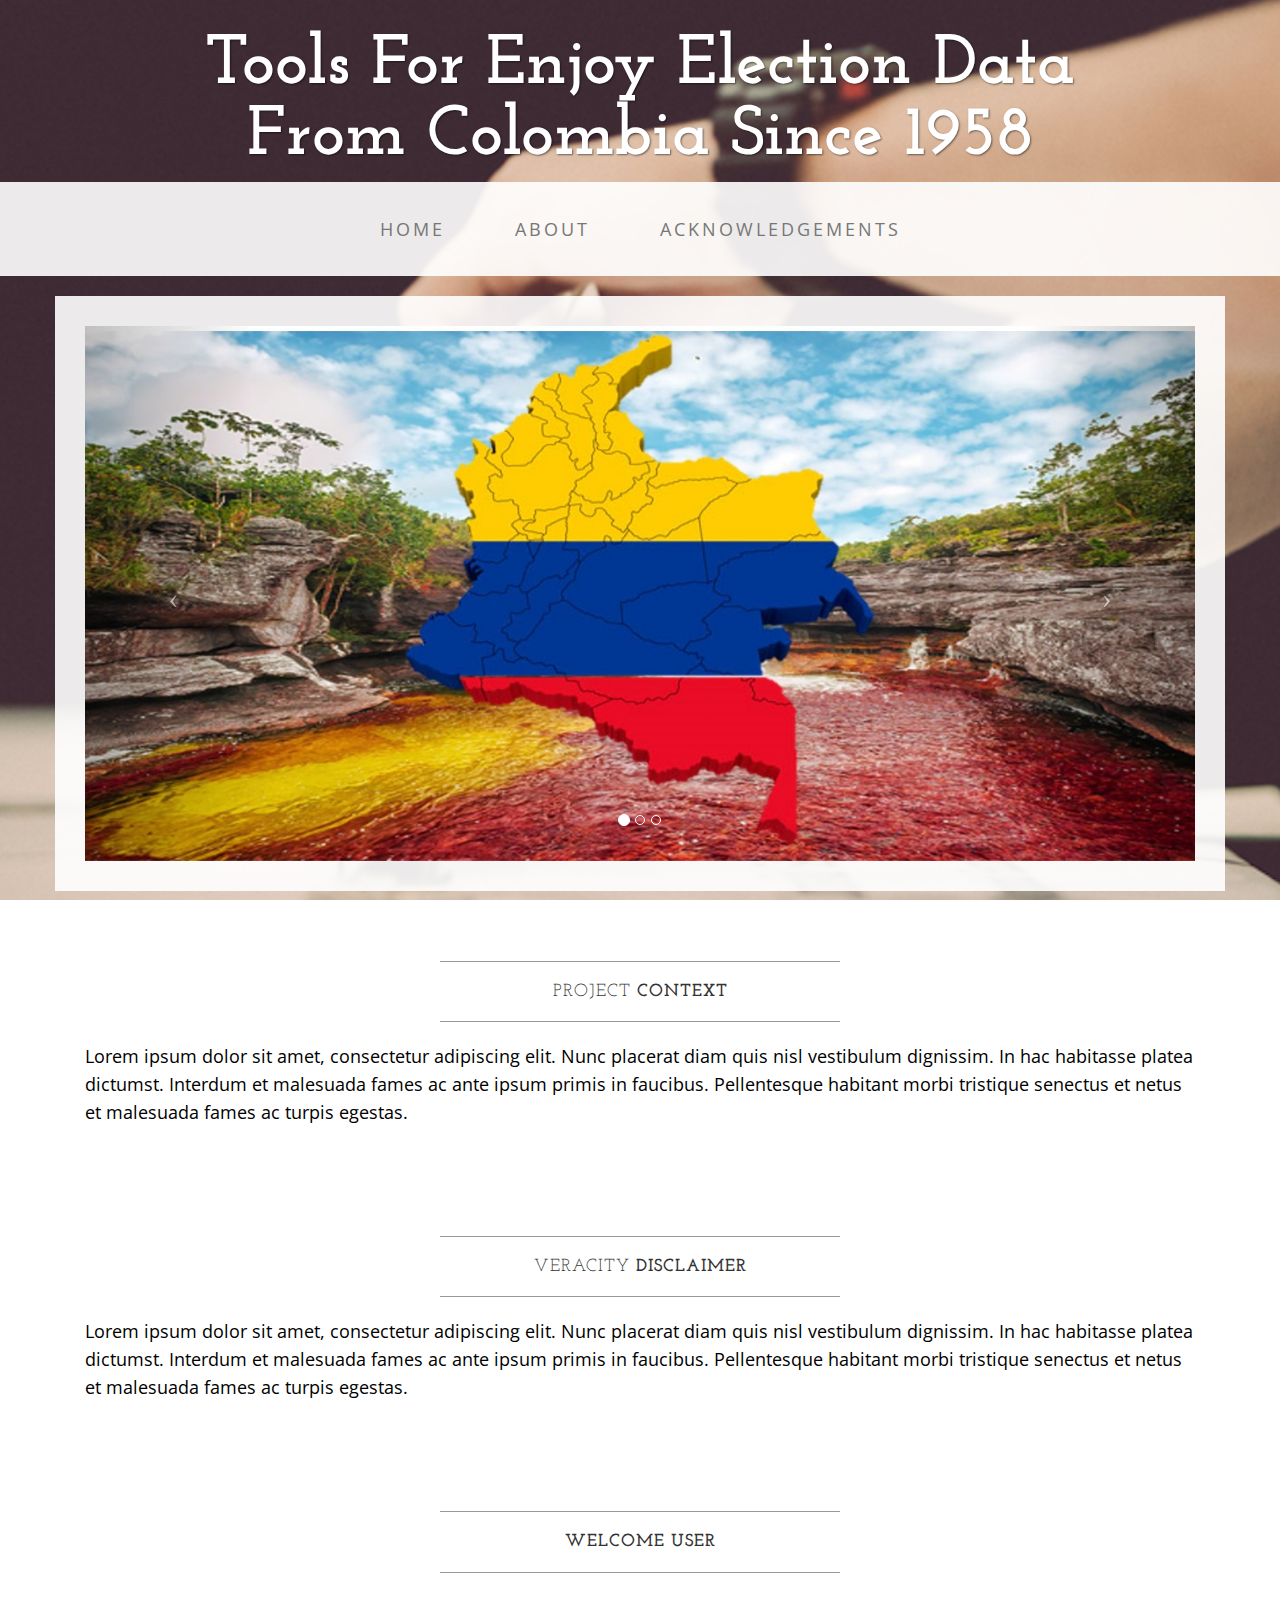
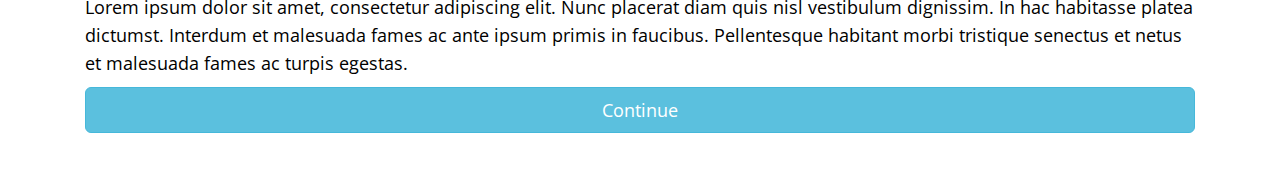
==== index.html @ b5062526 "First Commit for web page" ====
<!DOCTYPE html>
<html lang="en">

<head>

    <meta charset="utf-8">
    <meta http-equiv="X-UA-Compatible" content="IE=edge">
    <meta name="viewport" content="width=device-width, initial-scale=1">
    <meta name="description" content="">
    <meta name="author" content="">

    <title>Visual Analitycs</title>

    <!-- Bootstrap Core CSS -->
    <link href="./WebPage/css/bootstrap.min.css" rel="stylesheet">

    <!-- Custom CSS -->
    <link href="./WebPage/css/business-casual.css" rel="stylesheet">

    <!-- Fonts -->
    <link href="https://fonts.googleapis.com/css?family=Open+Sans:300italic,400italic,600italic,700italic,800italic,400,300,600,700,800"
          rel="stylesheet" type="text/css">
    <link href="https://fonts.googleapis.com/css?family=Josefin+Slab:100,300,400,600,700,100italic,300italic,400italic,600italic,700italic"
          rel="stylesheet" type="text/css">

    <!-- HTML5 Shim and Respond.js IE8 support of HTML5 elements and media queries -->
    <!-- WARNING: Respond.js doesn't work if you view the page via file:// -->
    <!--[if lt IE 9]>
    <script src="https://oss.maxcdn.com/libs/html5shiv/3.7.0/html5shiv.js"></script>
    <script src="https://oss.maxcdn.com/libs/respond.js/1.4.2/respond.min.js"></script>
    <![endif]-->

</head>

<body>

<div class="brand">Tools For Enjoy Election Data<br>From Colombia Since 1958</div>
<!--<div class="address-bar">3481 Melrose Place | Beverly Hills, CA 90210 | 123.456.7890</div>-->

<!-- Navigation -->
<nav class="navbar navbar-default" role="navigation">
    <div class="container">
        <!-- Brand and toggle get grouped for better mobile display -->
        <div class="navbar-header">
            <button type="button" class="navbar-toggle" data-toggle="collapse"
                    data-target="#bs-example-navbar-collapse-1">
                <span class="sr-only">Toggle navigation</span>
                <span class="icon-bar"></span>
                <span class="icon-bar"></span>
                <span class="icon-bar"></span>
            </button>
            <!-- navbar-brand is hidden on larger screens, but visible when the menu is collapsed -->
            <a class="navbar-brand" href="index.html">Visual Analitycs</a>
        </div>
        <!-- Collect the nav links, forms, and other content for toggling -->
        <div class="collapse navbar-collapse" id="bs-example-navbar-collapse-1">
            <ul class="nav navbar-nav">
                <li>
                    <a href="index.html">Home</a>
                </li>
                <li>
                    <a href="./WebPage/about.html">About</a>
                </li>
                <li>
                    <a href="./WebPage/contact.html">Acknowledgements</a>
                </li>
            </ul>
        </div>
        <!-- /.navbar-collapse -->
    </div>
    <!-- /.container -->
</nav>

<div class="container">
    <div class="row">
        <div class="box">
            <div class="col-lg-12 text-center">
                <div id="carousel-example-generic" class="carousel slide">
                    <!-- Indicators -->
                    <ol class="carousel-indicators hidden-xs">
                        <li data-target="#carousel-example-generic" data-slide-to="0" class="active"></li>
                        <li data-target="#carousel-example-generic" data-slide-to="1"></li>
                        <li data-target="#carousel-example-generic" data-slide-to="2"></li>
                    </ol>

                    <!-- Wrapper for slides -->
                    <div class="carousel-inner">
                        <div class="item active">
                            <img class="img-responsive img-full" src="./WebPage/img/diap3.jpg" alt="">
                        </div>
                        <div class="item">
                            <img class="img-responsive img-full" src="./WebPage/img/diap1.jpg" alt="">
                        </div>
                        <div class="item">
                            <img class="img-responsive img-full" src="./WebPage/img/diap2.jpg" alt="">
                        </div>
                    </div>

                    <!-- Controls -->
                    <a class="left carousel-control" href="#carousel-example-generic" data-slide="prev">
                        <span class="icon-prev"></span>
                    </a>
                    <a class="right carousel-control" href="#carousel-example-generic" data-slide="next">
                        <span class="icon-next"></span>
                    </a>
                </div>
                <!--<h2 class="brand-before">-->
                    <!--<small></small>-->
                <!--</h2>-->
                <!--<h1 class="brand-name">Welcome</h1>-->
                <!--<hr class="tagline-divider">-->
                <!--<h2>-->
                    <!--<small>By-->
                        <!--<strong>Start Bootstrap</strong>-->
                    <!--</small>-->
                <!--</h2>-->
            </div>
        </div>
    </div>

    <div class="row">
        <div class="box">
            <div class="col-lg-12">
                <hr>
                <h2 class="intro-text text-center">Project
                    <strong>Context</strong>
                </h2>
                <hr>
                <p>Lorem ipsum dolor sit amet, consectetur adipiscing elit. Nunc placerat diam quis nisl vestibulum
                    dignissim. In hac habitasse platea dictumst. Interdum et malesuada fames ac ante ipsum primis in
                    faucibus. Pellentesque habitant morbi tristique senectus et netus et malesuada fames ac turpis
                    egestas.</p>
            </div>
        </div>
    </div>

    <div class="row">
        <div class="box">
            <div class="col-lg-12">
                <hr>
                <h2 class="intro-text text-center">Veracity
                    <strong>Disclaimer</strong>
                </h2>
                <hr>
                <p>Lorem ipsum dolor sit amet, consectetur adipiscing elit. Nunc placerat diam quis nisl vestibulum
                    dignissim. In hac habitasse platea dictumst. Interdum et malesuada fames ac ante ipsum primis in
                    faucibus. Pellentesque habitant morbi tristique senectus et netus et malesuada fames ac turpis
                    egestas.</p>
            </div>
        </div>
    </div>

    <div class="row">
        <div class="box">
            <div class="col-lg-12">
                <hr>
                <h2 class="intro-text text-center">
                    <strong>Welcome User</strong>
                </h2>
                <hr>
                <p>Lorem ipsum dolor sit amet, consectetur adipiscing elit. Nunc placerat diam quis nisl vestibulum
                    dignissim. In hac habitasse platea dictumst. Interdum et malesuada fames ac ante ipsum primis in
                    faucibus. Pellentesque habitant morbi tristique senectus et netus et malesuada fames ac turpis
                    egestas.</p>
                <a class ="btn btn-info btn-lg btn-block" href="./WebPage/MapVisualization.html">Continue</a>
            </div>
        </div>
    </div>

</div>
<!-- /.container -->

<!-- jQuery -->
<script src="./WebPage/js/jquery.js"></script>

<!-- Bootstrap Core JavaScript -->
<script src="./WebPage/js/bootstrap.min.js"></script>

<!-- Script to Activate the Carousel -->
<script>
    $('.carousel').carousel({
        interval: 5000 //changes the speed
    })
</script>

</body>

</html>
---- WebPage/css/business-casual.css ----
/*!
 * Start Bootstrap - Business Casual (http://startbootstrap.com/)
 * Copyright 2013-2016 Start Bootstrap
 * Licensed under MIT (https://github.com/BlackrockDigital/startbootstrap/blob/gh-pages/LICENSE)
 */

body {
    font-family: "Open Sans","Helvetica Neue",Helvetica,Arial,sans-serif;
    background: url('../img/bg1.jpg') no-repeat center center fixed;
    -webkit-background-size: cover;
    -moz-background-size: cover;
    background-size: cover;
    -o-background-size: cover;
}

h1,
h2,
h3,
h4,
h5,
h6 {
    text-transform: uppercase;
    font-family: "Josefin Slab","Helvetica Neue",Helvetica,Arial,sans-serif;
    font-weight: 700;
    letter-spacing: 1px;
}

p {
    font-size: 1.25em;
    line-height: 1.6;
    color: #000;
}

hr {
    max-width: 400px;
    border-color: #999999;
}

.brand,
.address-bar {
    display: none;
}

.navbar-brand {
    text-transform: uppercase;
    font-weight: 900;
    letter-spacing: 2px;
}

.navbar-nav {
    text-transform: uppercase;
    font-weight: 400;
    letter-spacing: 3px;
}

.img-full {
    min-width: 100%;
}

.brand-before,
.brand-name {
    text-transform: capitalize;
}

.brand-before {
    margin: 15px 0;
}

.brand-name {
    margin: 0;
    font-size: 4em;
}

.tagline-divider {
    margin: 15px auto 3px;
    max-width: 250px;
    border-color: #999999;
}

.box {
    margin-bottom: 20px;
    padding: 30px 15px;
    background: #fff;
    background: rgba(255,255,255,0.9);
}

.intro-text {
    text-transform: uppercase;
    font-size: 1.25em;
    font-weight: 400;
    letter-spacing: 1px;
}

.img-border {
    float: none;
    margin: 0 auto 0;
    border: #999999 solid 1px;
}

.img-left {
    float: none;
    margin: 0 auto 0;
}

footer {
    background: #fff;
    background: rgba(255,255,255,0.5);
    position:fixed;
    bottom:0;
    width: 100%;
    height: 50px;
}

footer p {
    margin: 0;
    padding: 10px 0;
}
.partnerImage{
    border-radius: 50%;
    width: 50%;
    margin-left: 30%;
    max-width: 400px;
}

@media screen and (min-width:768px) {
    .brand {
        display: inherit;
        margin: 0;
        padding: 30px 0 10px;
        text-align: center;
        text-shadow: 1px 1px 2px rgba(0,0,0,0.5);
        font-family: "Josefin Slab","Helvetica Neue",Helvetica,Arial,sans-serif;
        font-size: 5em;
        font-weight: 700;
        line-height: normal;
        color: #fff;
    }

    .top-divider {
        margin-top: 0;
    }

    .img-left {
        float: left;
        margin-right: 25px;
    }

    .address-bar {
        display: inherit;
        margin: 0;
        padding: 0 0 40px;
        text-align: center;
        text-shadow: 1px 1px 2px rgba(0,0,0,0.5);
        text-transform: uppercase;
        font-size: 1.25em;
        font-weight: 400;
        letter-spacing: 3px;
        color: #fff;
    }

    .navbar {
        border-radius: 0;
    }

    .navbar-header {
        display: none;
    }

    .navbar {
        min-height: 0;
    }

    .navbar-default {
        border: none;
        background: #fff;
        background: rgba(255,255,255,0.9);
    }

    .nav>li>a {
        padding: 35px;
    }

    .navbar-nav>li>a {
        line-height: normal;
    }

    .navbar-nav {
        display: table;
        float: none;
        margin: 0 auto;
        table-layout: fixed;
        font-size: 1.25em;
    }
}

@media screen and (min-width:1200px) {
    .box:after {
        content: '';
        display: table;
        clear: both;
    }
}
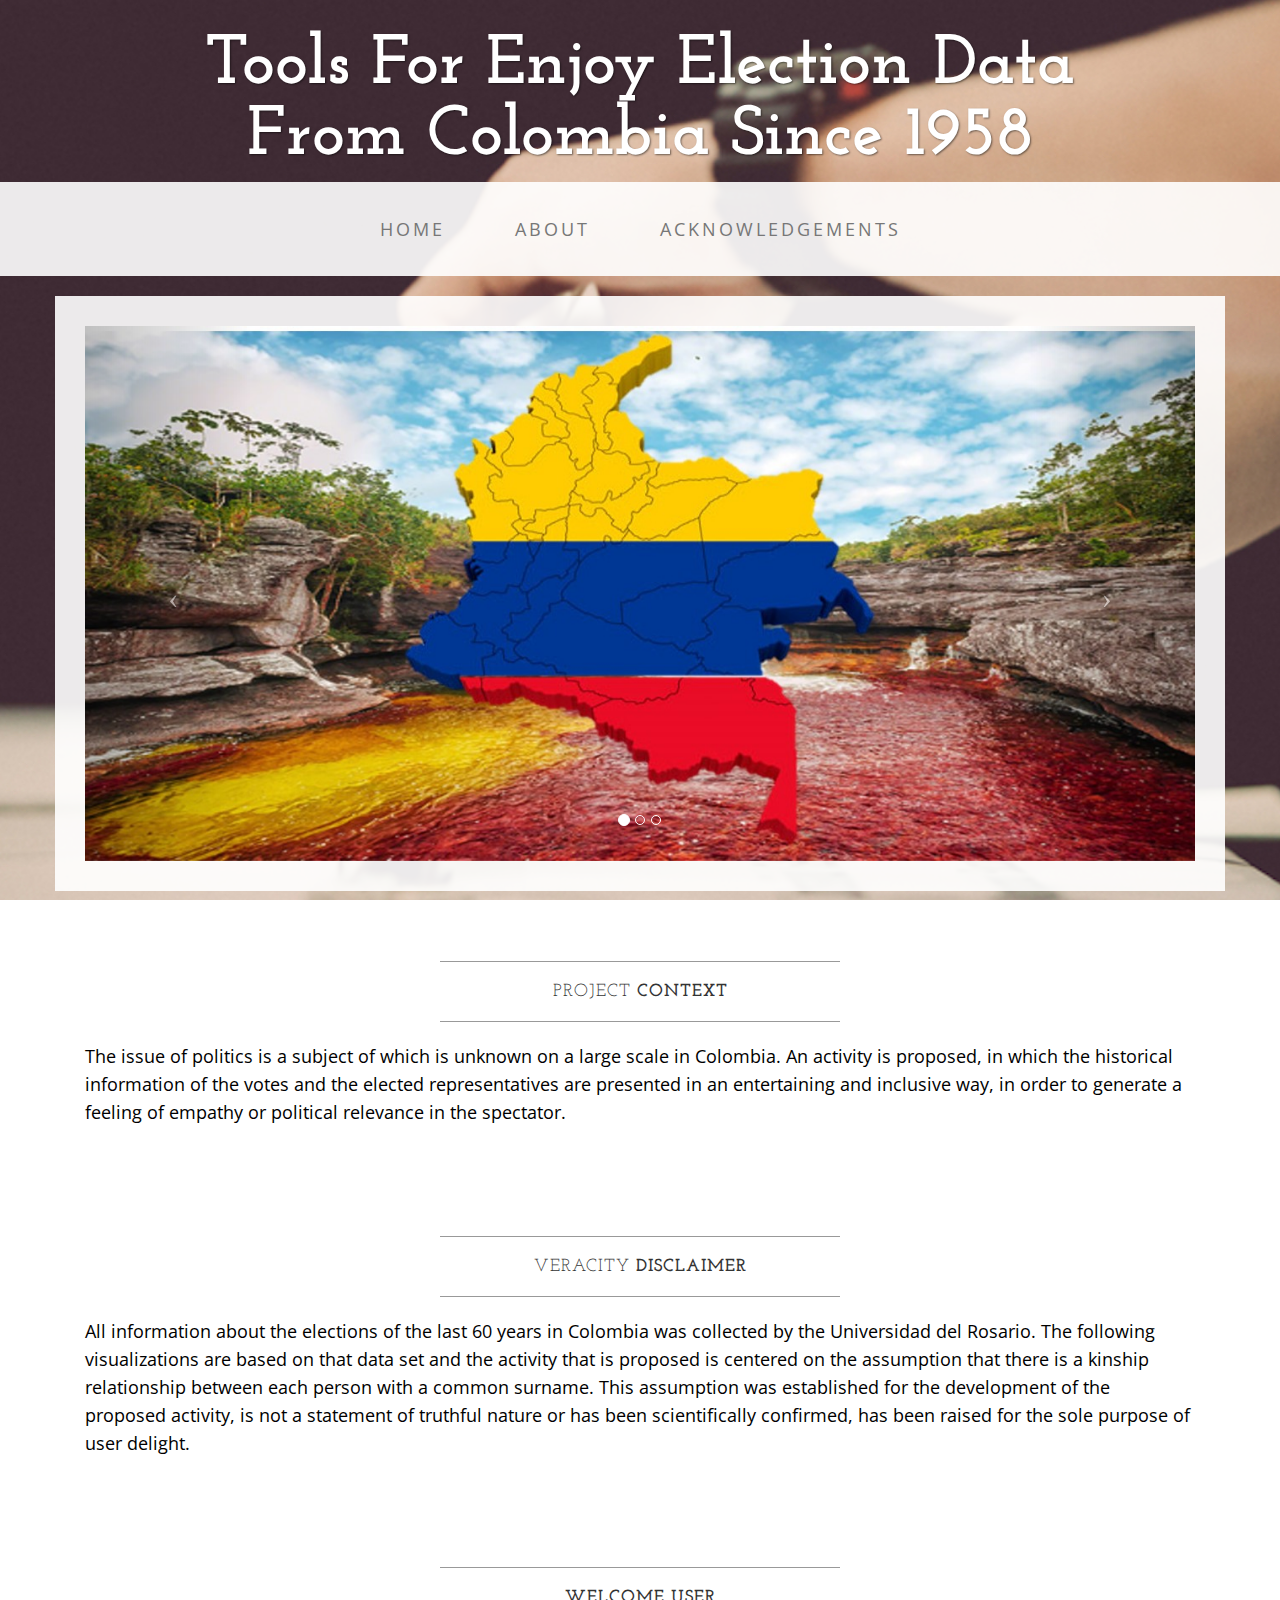
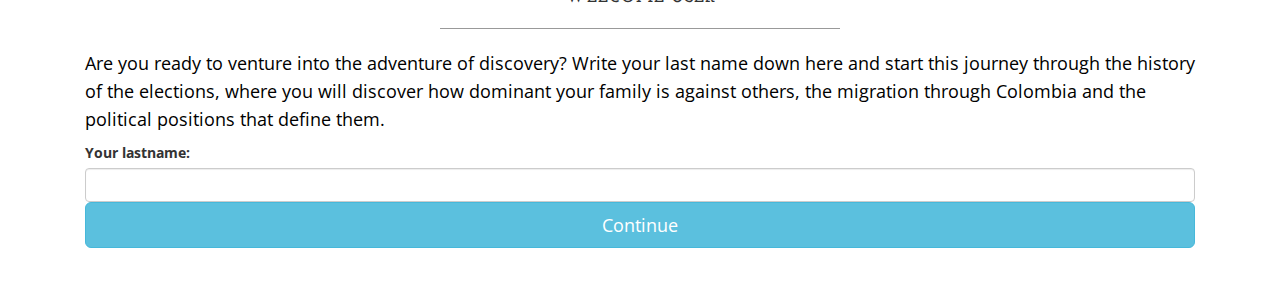
==== commit d551912c: "Texts and textfields" ====
--- a/index.html
+++ b/index.html
@@ -126,10 +126,10 @@
                     <strong>Context</strong>
                 </h2>
                 <hr>
-                <p>Lorem ipsum dolor sit amet, consectetur adipiscing elit. Nunc placerat diam quis nisl vestibulum
-                    dignissim. In hac habitasse platea dictumst. Interdum et malesuada fames ac ante ipsum primis in
-                    faucibus. Pellentesque habitant morbi tristique senectus et netus et malesuada fames ac turpis
-                    egestas.</p>
+                <p>The issue of politics is a subject of which is unknown on a large scale in Colombia. 
+                    An activity is proposed, in which the historical information of the votes and the 
+                    elected representatives are presented in an entertaining and inclusive way, in order 
+                    to generate a feeling of empathy or political relevance in the spectator.</p>
             </div>
         </div>
     </div>
@@ -142,10 +142,12 @@
                     <strong>Disclaimer</strong>
                 </h2>
                 <hr>
-                <p>Lorem ipsum dolor sit amet, consectetur adipiscing elit. Nunc placerat diam quis nisl vestibulum
-                    dignissim. In hac habitasse platea dictumst. Interdum et malesuada fames ac ante ipsum primis in
-                    faucibus. Pellentesque habitant morbi tristique senectus et netus et malesuada fames ac turpis
-                    egestas.</p>
+                <p>All information about the elections of the last 60 years in Colombia was collected by the 
+                    Universidad del Rosario. The following visualizations are based on that data set and the 
+                    activity that is proposed is centered on the assumption that there is a kinship relationship 
+                    between each person with a common surname. This assumption was established for the development
+                    of the proposed activity, is not a statement of truthful nature or has been scientifically 
+                    confirmed, has been raised for the sole purpose of user delight.</p>
             </div>
         </div>
     </div>
@@ -158,11 +160,16 @@
                     <strong>Welcome User</strong>
                 </h2>
                 <hr>
-                <p>Lorem ipsum dolor sit amet, consectetur adipiscing elit. Nunc placerat diam quis nisl vestibulum
-                    dignissim. In hac habitasse platea dictumst. Interdum et malesuada fames ac ante ipsum primis in
-                    faucibus. Pellentesque habitant morbi tristique senectus et netus et malesuada fames ac turpis
-                    egestas.</p>
-                <a class ="btn btn-info btn-lg btn-block" href="./WebPage/MapVisualization.html">Continue</a>
+                <p>Are you ready to venture into the adventure of discovery? Write your last name down here and 
+                    start this journey through the history of the elections, where you will discover how dominant
+                    your family is against others, the migration through Colombia and the political positions that
+                    define them.</p>
+                
+                <div class="text-field">
+                    <label for="usr">Your lastname:</label>
+                    <input type="text" class="form-control" id="usr">
+                    <a class ="btn btn-info btn-lg btn-block" href="./WebPage/LinechartTemplate.html">Continue</a>
+                </div>
             </div>
         </div>
     </div>
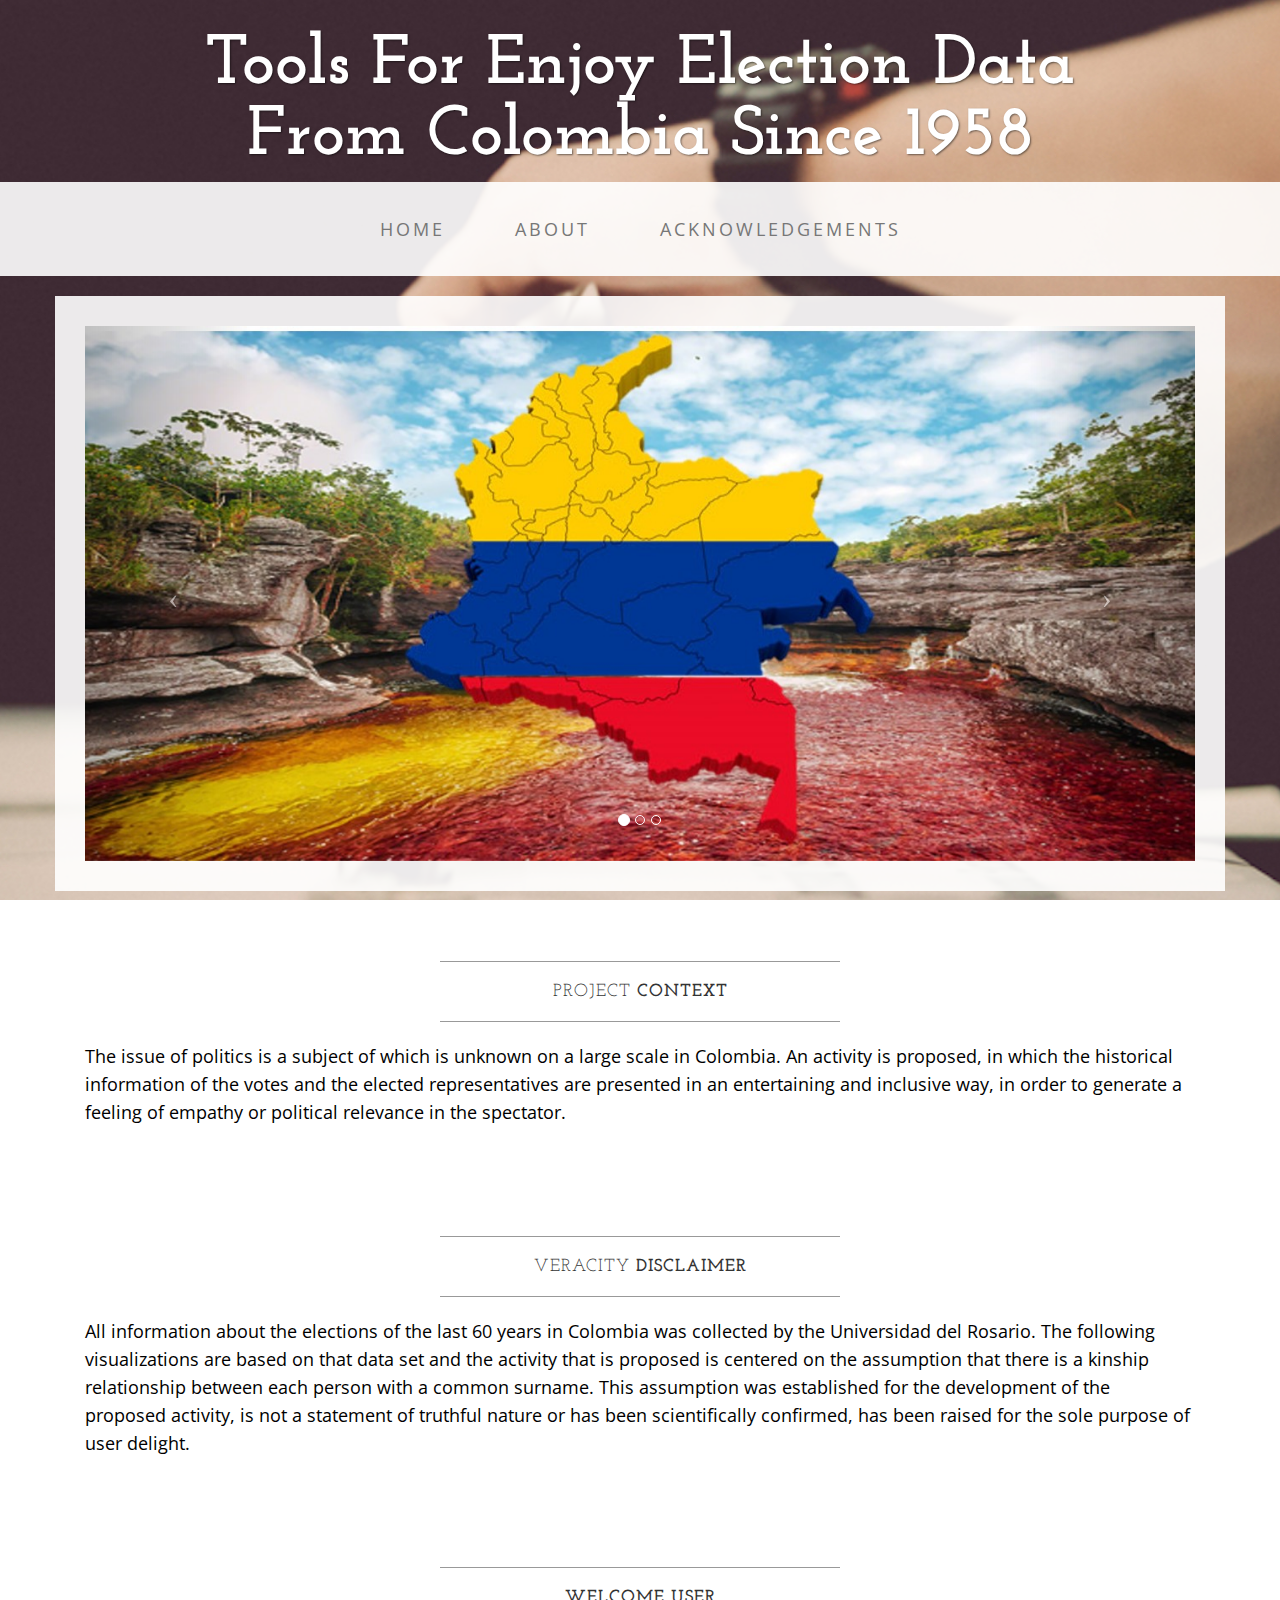
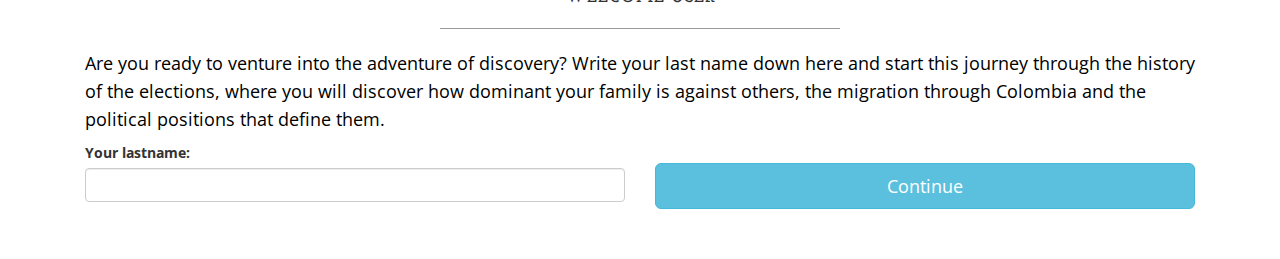
==== commit c64a8f0d: "changes textfild and btn" ====
--- a/index.html
+++ b/index.html
@@ -165,10 +165,15 @@
                     your family is against others, the migration through Colombia and the political positions that
                     define them.</p>
                 
-                <div class="text-field">
-                    <label for="usr">Your lastname:</label>
-                    <input type="text" class="form-control" id="usr">
-                    <a class ="btn btn-info btn-lg btn-block" href="./WebPage/LinechartTemplate.html">Continue</a>
+                <div class="row">
+                    <div class="text-field col-lg-6">
+                        <label for="usr">Your lastname:</label>
+                        <input type="text" class="form-control" id="usr">
+                    </div>
+                    <div class="col-lg-6">
+                        <label for="button"></label>
+                        <a id="button" class ="btn btn-info btn-lg btn-block" href="./WebPage/LinechartTemplate.html">Continue</a>
+                    </div>
                 </div>
             </div>
         </div>
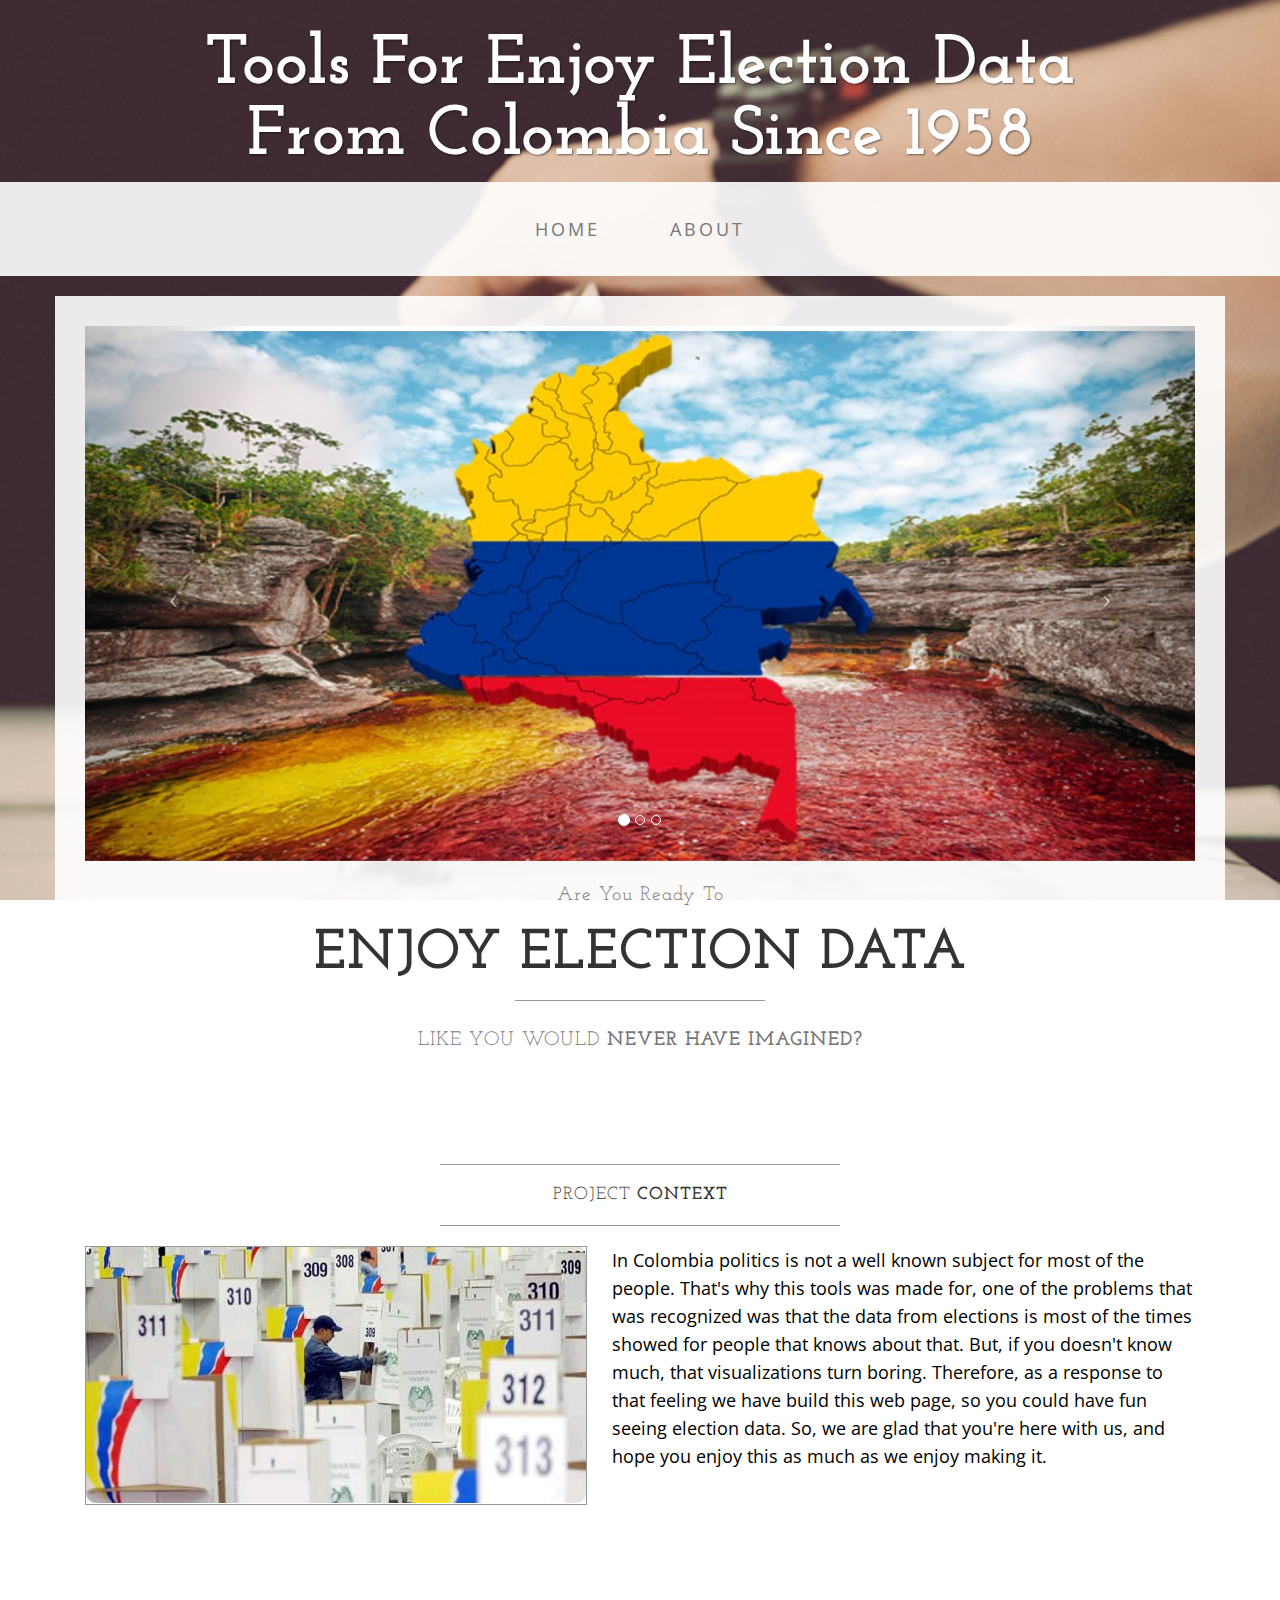
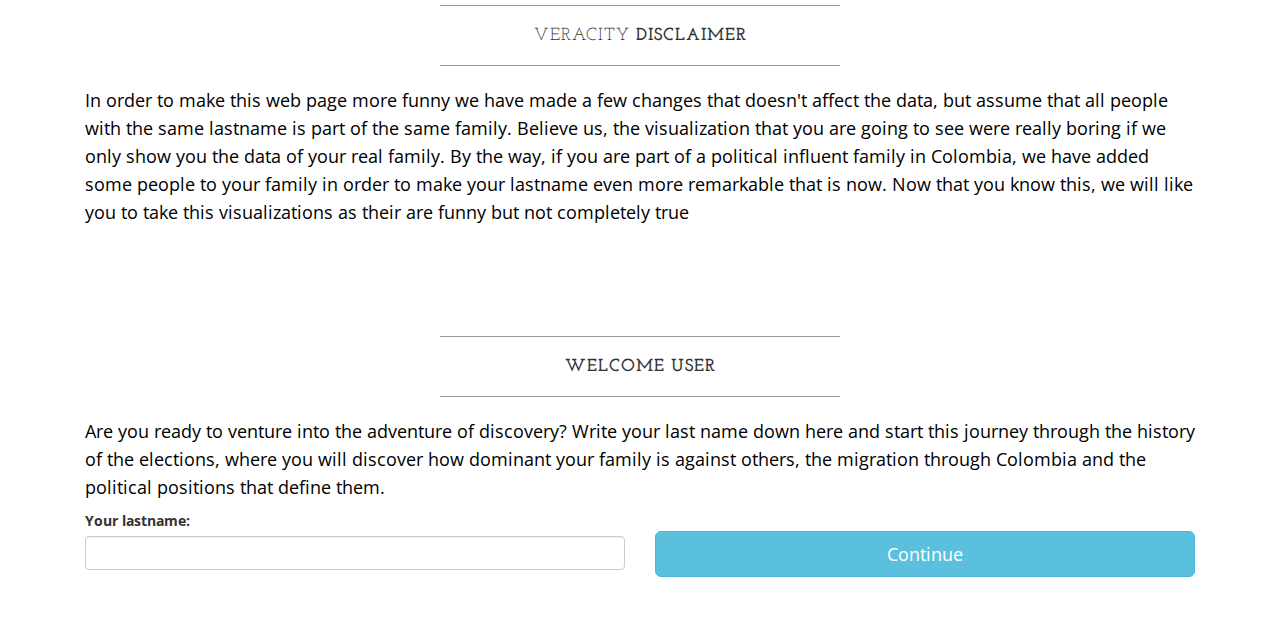
==== commit f655e626: "few changes in page texts" ====
--- a/index.html
+++ b/index.html
@@ -61,9 +61,6 @@
                 <li>
                     <a href="./WebPage/about.html">About</a>
                 </li>
-                <li>
-                    <a href="./WebPage/contact.html">Acknowledgements</a>
-                </li>
             </ul>
         </div>
         <!-- /.navbar-collapse -->
@@ -92,7 +89,7 @@
                             <img class="img-responsive img-full" src="./WebPage/img/diap1.jpg" alt="">
                         </div>
                         <div class="item">
-                            <img class="img-responsive img-full" src="./WebPage/img/diap2.jpg" alt="">
+                            <img class="img-responsive img-full" src="./WebPage/img/diap4.jpg" alt="">
                         </div>
                     </div>
 
@@ -104,16 +101,15 @@
                         <span class="icon-next"></span>
                     </a>
                 </div>
-                <!--<h2 class="brand-before">-->
-                    <!--<small></small>-->
-                <!--</h2>-->
-                <!--<h1 class="brand-name">Welcome</h1>-->
-                <!--<hr class="tagline-divider">-->
-                <!--<h2>-->
-                    <!--<small>By-->
-                        <!--<strong>Start Bootstrap</strong>-->
-                    <!--</small>-->
-                <!--</h2>-->
+                <h2 class="brand-before">
+                    <small>Are you ready to</small>
+                </h2>
+                <h1 class="brand-name">ENJOY ELECTION DATA</h1>
+                <hr class="tagline-divider">
+                <h2>
+                    <small> like you would <strong> never have imagined?</strong>
+                    </small>
+                </h2>
             </div>
         </div>
     </div>
@@ -126,10 +122,15 @@
                     <strong>Context</strong>
                 </h2>
                 <hr>
-                <p>The issue of politics is a subject of which is unknown on a large scale in Colombia. 
-                    An activity is proposed, in which the historical information of the votes and the 
-                    elected representatives are presented in an entertaining and inclusive way, in order 
-                    to generate a feeling of empathy or political relevance in the spectator.</p>
+                <img class="img-responsive img-border img-left" src="./WebPage/img/Urnas-Electorales-Colombia.jpg" alt="">
+                <p>In Colombia politics is not a well known subject for most of the people.
+                    That's why this tools was made for, one of the problems that was recognized
+                    was that the data from elections is most of the times showed for people that knows about that.
+                    But, if you doesn't know much, that visualizations turn boring.
+
+                    Therefore, as a response to that feeling we have build this web page, so you could have fun
+                    seeing election data. So, we are glad that you're here with us, and hope you enjoy this as much as we enjoy making it.
+                    </p>
             </div>
         </div>
     </div>
@@ -142,12 +143,17 @@
                     <strong>Disclaimer</strong>
                 </h2>
                 <hr>
-                <p>All information about the elections of the last 60 years in Colombia was collected by the 
-                    Universidad del Rosario. The following visualizations are based on that data set and the 
-                    activity that is proposed is centered on the assumption that there is a kinship relationship 
-                    between each person with a common surname. This assumption was established for the development
-                    of the proposed activity, is not a statement of truthful nature or has been scientifically 
-                    confirmed, has been raised for the sole purpose of user delight.</p>
+                <p>In order to make this web page more funny we have made a few changes that doesn't affect the data,
+                    but assume that all people with the same lastname is part of the same family.
+
+                    Believe us, the visualization that you are going to see were really boring
+                    if we only show you the data of your real family.
+
+                    By the way, if you are part of a political influent family  in Colombia,
+                    we have added some people to your family in order to make your lastname even more remarkable that is now.
+
+                    Now that you know this, we will like you to take this visualizations as their are funny but not completely true
+                </p>
             </div>
         </div>
     </div>
@@ -172,7 +178,7 @@
                     </div>
                     <div class="col-lg-6">
                         <label for="button"></label>
-                        <a id="button" class ="btn btn-info btn-lg btn-block" href="./WebPage/LinechartTemplate.html">Continue</a>
+                        <a id="button" class ="btn btn-info btn-lg btn-block" onclick="saveLastname()">Continue</a>
                     </div>
                 </div>
             </div>
@@ -193,6 +199,18 @@
     $('.carousel').carousel({
         interval: 5000 //changes the speed
     })
+
+    function saveLastname() {
+        console.log($('#usr').val())
+        localStorage.setItem("userLastname", $('#usr').val())
+        var f = localStorage.getItem("userLastname")
+        if(f==$('#usr').val()){
+            window.location.href = './WebPage/LinechartTemplate.html';
+        }
+        else{
+            alert("Something is wrong with your browser")
+        }
+    }
 </script>
 
 </body>
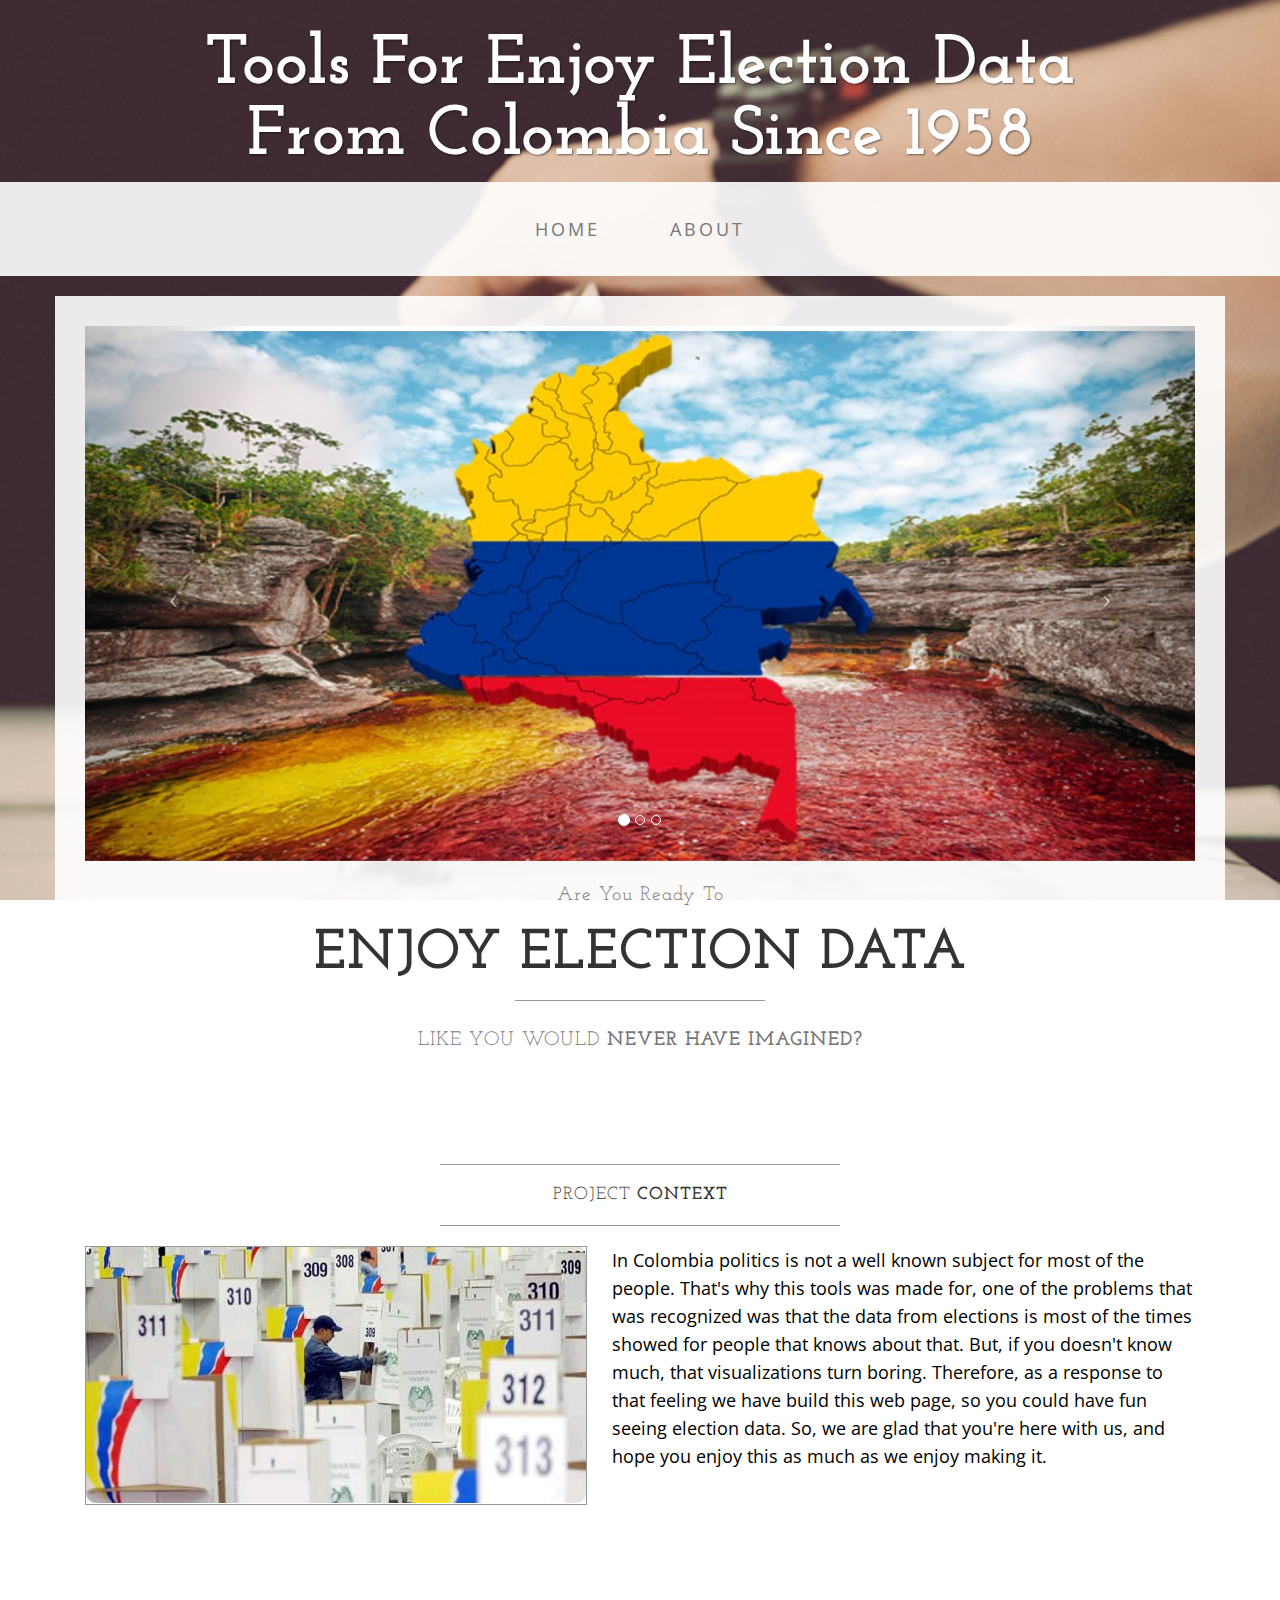
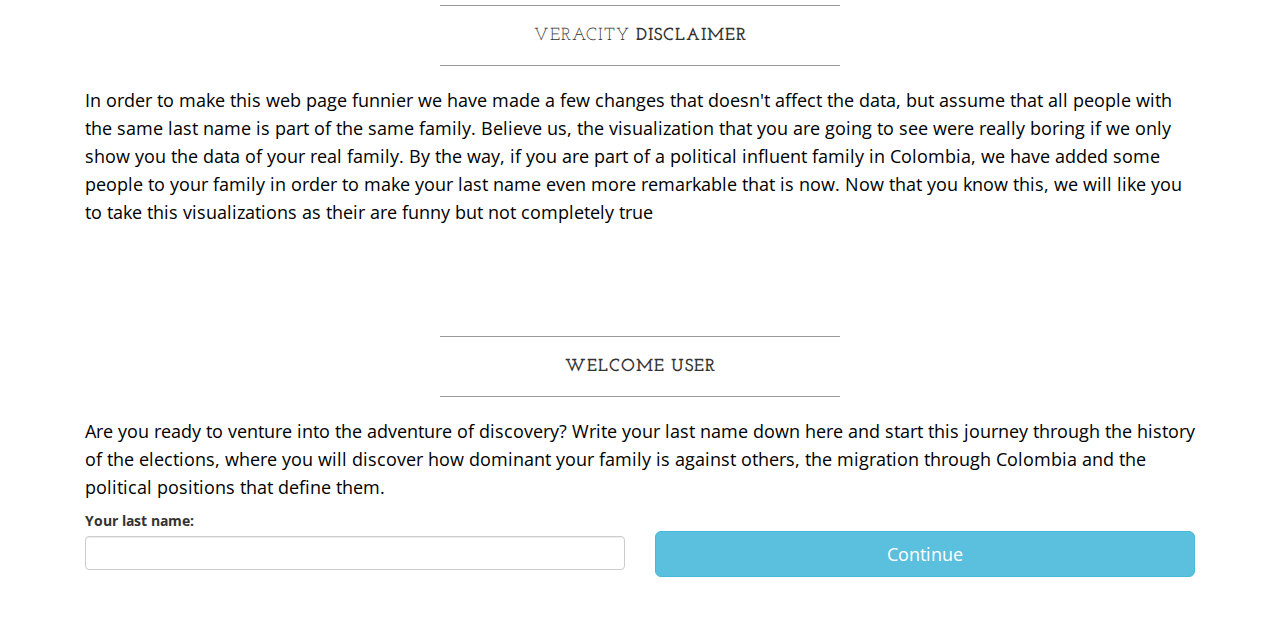
==== commit 93b6fd34: "Update index.html" ====
--- a/index.html
+++ b/index.html
@@ -143,14 +143,14 @@
                     <strong>Disclaimer</strong>
                 </h2>
                 <hr>
-                <p>In order to make this web page more funny we have made a few changes that doesn't affect the data,
-                    but assume that all people with the same lastname is part of the same family.
+                <p>In order to make this web page funnier we have made a few changes that doesn't affect the data,
+                    but assume that all people with the same last name is part of the same family.
 
                     Believe us, the visualization that you are going to see were really boring
                     if we only show you the data of your real family.
 
                     By the way, if you are part of a political influent family  in Colombia,
-                    we have added some people to your family in order to make your lastname even more remarkable that is now.
+                    we have added some people to your family in order to make your last name even more remarkable that is now.
 
                     Now that you know this, we will like you to take this visualizations as their are funny but not completely true
                 </p>
@@ -173,7 +173,7 @@
                 
                 <div class="row">
                     <div class="text-field col-lg-6">
-                        <label for="usr">Your lastname:</label>
+                        <label for="usr">Your last name:</label>
                         <input type="text" class="form-control" id="usr">
                     </div>
                     <div class="col-lg-6">
